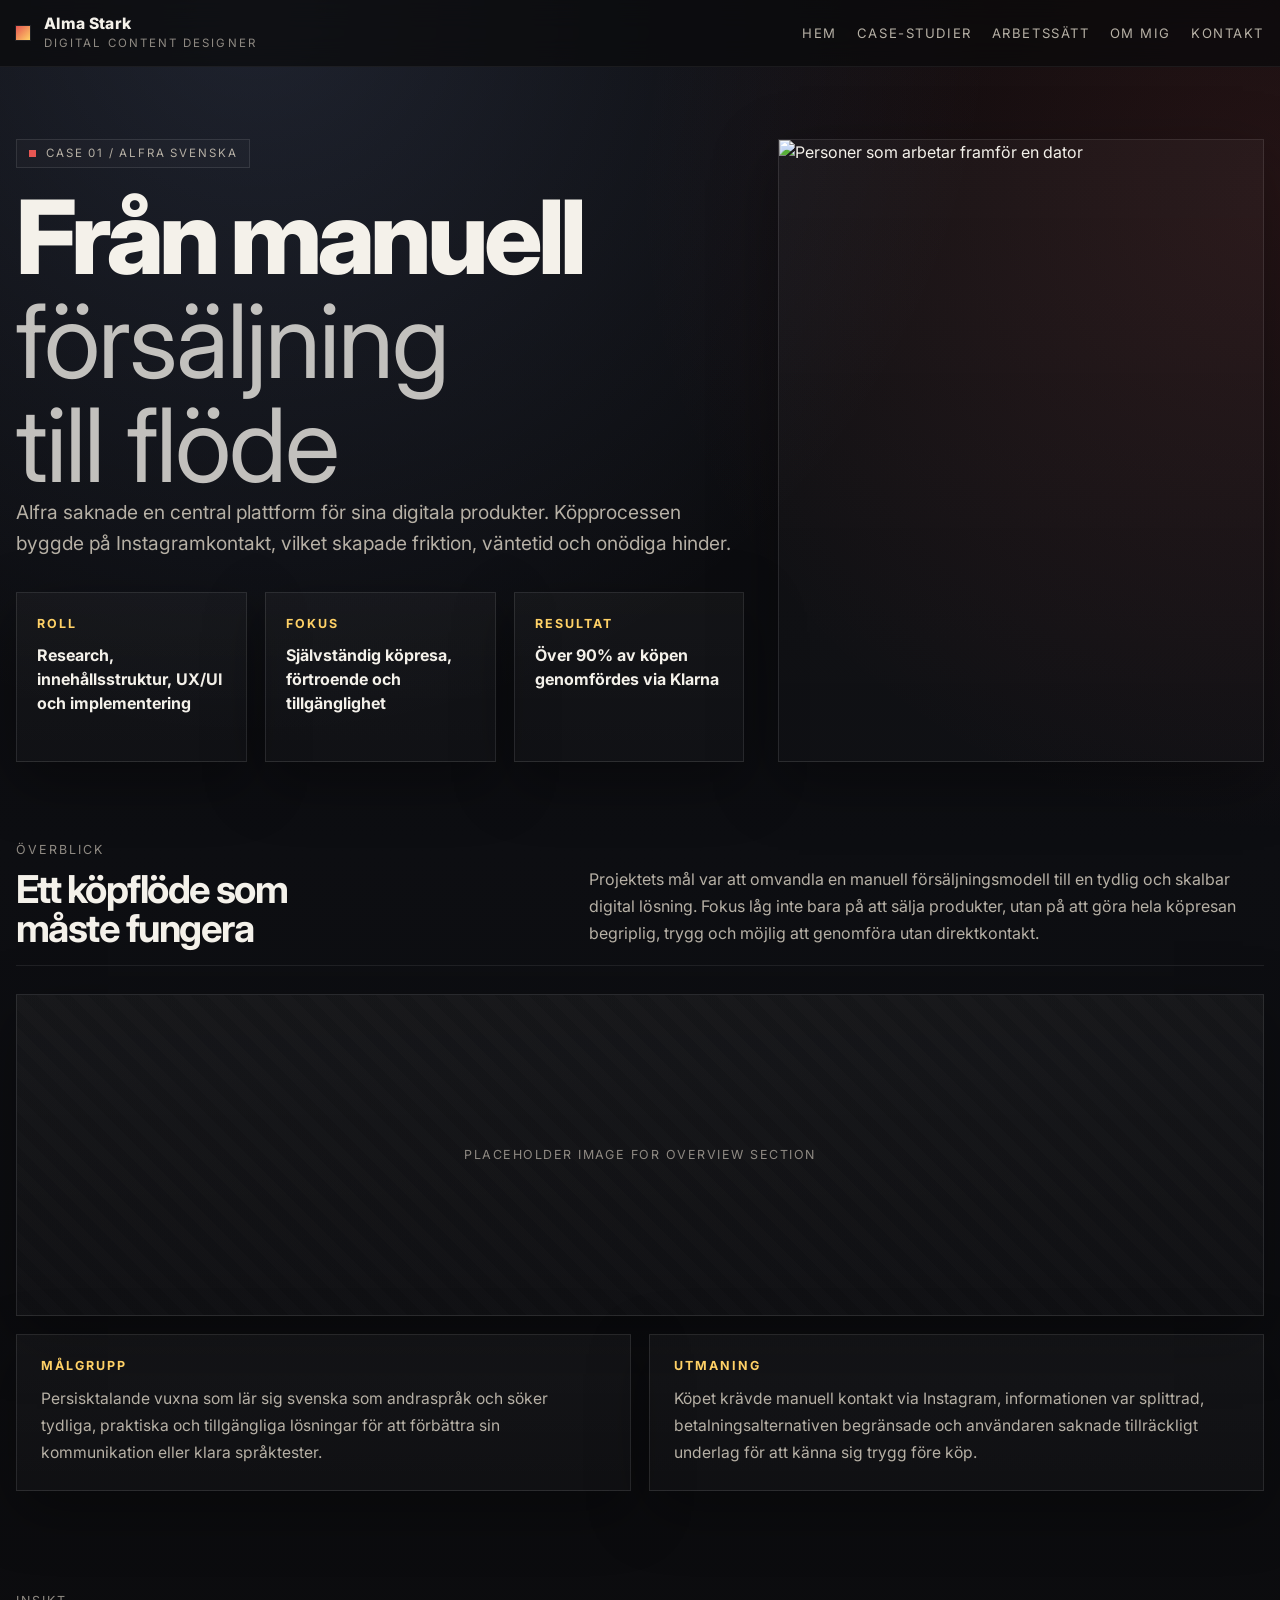
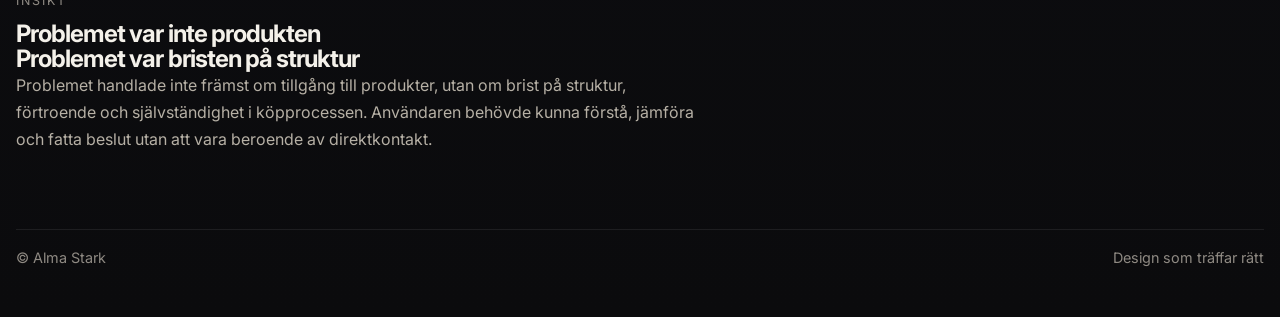
==== case-alfra.html @ 9c437d76 "Update case-alfra.html" ====
<!DOCTYPE html>
<html lang="sv">
<head>
  <meta charset="UTF-8">
  <meta name="viewport" content="width=device-width, initial-scale=1.0">

  <title>Case Alfra | Alma Stark</title>
  <meta name="description" content="Case study for Alfra Svenska – från manuell försäljning till ett fungerande digitalt flöde.">

  <!-- Fonts -->
  <link rel="preconnect" href="https://fonts.googleapis.com">
  <link rel="preconnect" href="https://fonts.gstatic.com" crossorigin>
  <link href="https://fonts.googleapis.com/css2?family=Inter:wght@300;400;500;600;700;800;900&display=swap" rel="stylesheet">

  <!-- CSS -->
  <link rel="stylesheet" href="assets/css/global.css">
  <link rel="stylesheet" href="assets/css/components.css">
  <link rel="stylesheet" href="assets/css/pages/case-study.css">
</head>

<body>

  <!-- NAV -->
  <header class="site-header">
  <nav class="site-nav">
  <a href="index.html" class="site-brand">
    <span class="site-brand__mark" aria-hidden="true"></span>
    <span class="site-brand__text">
      <span class="site-brand__name">Alma Stark</span>
      <span class="site-brand__role">Digital Content Designer</span>
    </span>
  </a>

  <button class="site-nav__toggle" type="button" aria-label="Öppna meny" aria-expanded="false">
  <span class="site-nav__toggle-line"></span>
</button>

  <ul class="site-nav__links">
    <li><a href="index.html">Hem</a></li>
    <li><a href="index.html#case-studier">Case-studier</a></li>
    <li><a href="method.html">Arbetssätt</a></li>
    <li><a href="about.html">Om mig</a></li>
    <li><a href="contact.html">Kontakt</a></li>
  </ul>
</nav>
</header>

  <!-- MAIN -->
  <main>

    <!-- CASE HERO -->
    <section class="case-hero">

      <div class="case-hero__content">

        <!-- LEFT -->
        <div class="case-hero__left">

  <p class="eyebrow case-hero__eyebrow">Case 01 / Alfra Svenska</p>

  <h1 class="hero-title case-hero__title">
  <span class="hero-title__line hero-title__line--main">Från manuell</span>
  <span class="hero-title__line hero-title__line--sub">försäljning</span>
  <span class="hero-title__line hero-title__line--sub">till flöde</span>
</h1>

  <p class="case-hero__intro">
            Alfra saknade en central plattform för sina digitala produkter. Köpprocessen byggde på Instagramkontakt, vilket skapade friktion, väntetid och onödiga hinder.
          </p>

          <div class="case-hero__facts">

            <article class="fact-card">
              <h2 class="fact-card__label">Roll</h2>
              <p class="fact-card__text">
                Research, innehållsstruktur, UX/UI och implementering
              </p>
            </article>

            <article class="fact-card">
              <h2 class="fact-card__label">Fokus</h2>
              <p class="fact-card__text">
                Självständig köpresa, förtroende och tillgänglighet
              </p>
            </article>

            <article class="fact-card">
              <h2 class="fact-card__label">Resultat</h2>
              <p class="fact-card__text">
                Över 90% av köpen genomfördes via Klarna
              </p>
            </article>

          </div>

        </div>

        <!-- RIGHT -->
        <div class="case-hero__right">
          <img src="assets/images/cases/alfra-hero.jpg" alt="Personer som arbetar framför en dator">
        </div>

      </div>

    </section>

    <section class="case-overview">
  <div class="case-overview__inner">

    <div class="case-overview__head">
      <div class="case-overview__head-left">
        <p class="section-top">Överblick</p>
        <h2 class="case-overview__title">Ett köpflöde som måste fungera</h2>
      </div>

      <div class="case-overview__head-right">
        <p class="case-overview__lead">
          Projektets mål var att omvandla en manuell försäljningsmodell till en tydlig och skalbar digital lösning.
          Fokus låg inte bara på att sälja produkter, utan på att göra hela köpresan begriplig, trygg och möjlig att
          genomföra utan direktkontakt.
        </p>
      </div>
    </div>

    <div class="case-overview__grid">

      <div class="overview-visual">
        <div class="overview-visual__placeholder">
          Placeholder image for overview section
        </div>
      </div>

      <article class="overview-card">
        <h3 class="overview-card__label">Målgrupp</h3>
        <p class="overview-card__text">
          Persisktalande vuxna som lär sig svenska som andraspråk och söker tydliga, praktiska och tillgängliga
          lösningar för att förbättra sin kommunikation eller klara språktester.
        </p>
      </article>

      <article class="overview-card">
        <h3 class="overview-card__label">Utmaning</h3>
        <p class="overview-card__text">
          Köpet krävde manuell kontakt via Instagram, informationen var splittrad, betalningsalternativen begränsade
          och användaren saknade tillräckligt underlag för att känna sig trygg före köp.
        </p>
      </article>

    </div>

  </div>
</section>
<section class="case-insight-split">
  <div class="case-insight-split__inner">

    <p class="section-top">Insikt</p>

    <h2 class="case-insight-split__title">
      Problemet var inte produkten<br>
      Problemet var bristen på struktur
    </h2>

    <p class="case-insight-split__text">
      Problemet handlade inte främst om tillgång till produkter, utan om brist på struktur,
      förtroende och självständighet i köpprocessen. Användaren behövde kunna förstå,
      jämföra och fatta beslut utan att vara beroende av direktkontakt.
    </p>

  </div>
</section>
    
  </main>

<footer class="site-footer">
  <div class="site-footer__inner">
    <p>© Alma Stark</p>
    <p>Design som träffar rätt</p>
  </div>
</footer>

  <!-- JS -->
  <script src="assets/js/main.js"></script>

</body>
</html>
---- assets/css/global.css ----
:root{
  --bg:#0b0b0d;
  --bg-2:#121216;
  --panel:#16171d;
  --panel-2:#1b1c23;
  --line:rgba(255,255,255,.10);
  --line-strong:rgba(255,255,255,.20);
  --text:#f4f1ea;
  --muted:#b6b0a5;
  --soft:#8f8a83;
  --accent:#e65652;
  --accent-2:#ffd166;
  --accent-3:#9bb8ff;
  --max:1280px;
  --space:clamp(18px,2vw,28px);
  --space-xl:clamp(32px,5vw,84px);
  --title:clamp(3rem,8vw,8rem);
  --display:clamp(2.2rem,5vw,4.75rem);
  --h2:clamp(1.7rem,3vw,2.8rem);
  --h3:clamp(1.1rem,2vw,1.35rem);
  --body:clamp(1rem,1.2vw,1.08rem);
  --shadow:0 20px 60px rgba(0,0,0,.35);
}


html{scroll-behavior:smooth}

body{
  margin:0;
  font-family:'Inter',system-ui,sans-serif;
  background:
    radial-gradient(circle at 20% 0%, rgba(155,184,255,.14), transparent 34%),
    radial-gradient(circle at 100% 10%, rgba(230,86,82,.12), transparent 30%),
    linear-gradient(180deg, #0a0a0c 0%, #0d0e12 44%, #0b0b0d 100%);
  color:var(--text);
  line-height:1.6;
  overflow-x:hidden;
}

body::before{
  content:"";
  position:fixed;
  inset:0;
  pointer-events:none;
  opacity:.14;
  background-image:
    linear-gradient(rgba(255,255,255,.04) 1px, transparent 1px),
    linear-gradient(90deg, rgba(255,255,255,.04) 1px, transparent 1px);
  background-size:48px 48px;
  mask-image:linear-gradient(to bottom, rgba(0,0,0,.9), rgba(0,0,0,.35));
}

a{color:inherit;text-decoration:none}

img{max-width:100%;display:block}

.wrap{
  width:min(calc(100% - 32px), var(--max));
  margin:0 auto;
}

*,
*::before,
*::after{
  box-sizing:border-box;
}

button,
input,
textarea,
select{
  font:inherit;
}

main{
  width:100%;
}

.site-header,
.site-footer{
  width:100%;
}

p{
  margin:0;
}

h1,h2,h3,h4,h5,h6{
  margin:0;
  line-height:1.05;
  letter-spacing:-0.04em;
}

ul,ol{
  margin:0;
  padding:0;
  list-style:none;
}

/* ===== Scroll Reveal ===== */

.reveal{
  opacity:0;
  transform:translateY(24px);
  transition:opacity .6s ease, transform .6s ease;
}

.reveal.is-visible{
  opacity:1;
  transform:translateY(0);
}
---- assets/css/components.css ----
.topbar{
  position:sticky;
  top:0;
  z-index:50;
  backdrop-filter:blur(14px);
  background:rgba(10,10,12,.72);
  border-bottom:1px solid rgba(255,255,255,.06);
}

.topbar-inner{
  display:flex;
  align-items:center;
  justify-content:space-between;
  gap:20px;
  padding:16px 0;
}

.brand{
  display:flex;
  align-items:center;
  gap:14px;
  min-width:0;
}

.brand-mark{
  width:14px;
  height:14px;
  background:linear-gradient(135deg,var(--accent),var(--accent-2));
  box-shadow:0 0 0 1px rgba(255,255,255,.08);
  flex:0 0 auto;
}

.brand-text{
  display:flex;
  flex-direction:column;
  line-height:1.05;
}

.brand-text strong{
  font-weight:800;
  letter-spacing:.02em;
  font-size:.98rem;
}

.brand-text span{
  font-size:.72rem;
  color:var(--soft);
  text-transform:uppercase;
  letter-spacing:.18em;
  margin-top:5px;
}

.nav{
  display:flex;
  gap:20px;
  align-items:center;
  flex-wrap:wrap;
  justify-content:flex-end;
}

.nav a{
  font-size:.82rem;
  color:var(--muted);
  text-transform:uppercase;
  letter-spacing:.12em;
  position:relative;
  transition:color .2s ease;
}

.nav a::after{
  content:"";
  position:absolute;
  left:0;
  bottom:-6px;
  width:0;
  height:2px;
  background:linear-gradient(90deg,var(--accent),var(--accent-2));
  transition:width .25s ease;
}

.nav a:hover{
  color:var(--text);
}

.nav a:hover::after{
  width:100%;
}

.hero{
  padding:72px 0 34px;
}

.eyebrow{
  display:inline-flex;
  align-items:center;
  gap:10px;
  padding:8px 12px;
  border:1px solid var(--line);
  background:rgba(255,255,255,.02);
  text-transform:uppercase;
  letter-spacing:.16em;
  font-size:.72rem;
  color:var(--muted);
  line-height:1;
  font-weight:400;
}

.eyebrow::before{
  content:"";
  width:7px;
  height:7px;
  background:var(--accent);
  flex:0 0 7px;
}

.hero-grid{
  display:grid;
  grid-template-columns:1.2fr .8fr;
  gap:34px;
  align-items:end;
  margin-top:22px;
}

.hero-copy p{
  max-width:760px;
  margin:0;
  font-size:clamp(1.05rem,1.5vw,1.22rem);
  color:var(--muted);
}

.hero-actions{
  display:flex;
  gap:14px;
  flex-wrap:wrap;
  margin-top:30px;
}

.btn{
  display:inline-flex;
  align-items:center;
  justify-content:center;
  gap:10px;
  padding:14px 18px;
  border:1px solid var(--line-strong);
  background:transparent;
  color:var(--text);
  font-weight:600;
  transition:transform .2s ease, background .2s ease, border-color .2s ease;
}

.btn:hover{
  transform:translateY(-2px);
  border-color:rgba(255,255,255,.38);
}

.btn--primary{
  background:var(--text);
  color:#0a0a0c;
  border-color:var(--text);
}

.hero-panel{
  border:1px solid var(--line);
  background:linear-gradient(180deg, rgba(255,255,255,.03), rgba(255,255,255,.015));
  min-height:520px;
  position:relative;
  overflow:hidden;
  box-shadow:var(--shadow);
}

.portrait-slot{
  position:absolute;
  inset:0;
  background:
    linear-gradient(180deg, rgba(11,11,13,.08), rgba(11,11,13,.52)),
    url('https://images.unsplash.com/photo-1494790108377-be9c29b29330?auto=format&fit=crop&w=1200&q=80') center/cover no-repeat;
  filter:grayscale(100%);
  transform:scale(1.03);
}

.hero-panel::before{
  content:"Replace with your own portrait or editorial image";
  position:absolute;
  right:16px;
  bottom:14px;
  font-size:.72rem;
  letter-spacing:.12em;
  text-transform:uppercase;
  color:rgba(244,241,234,.72);
  padding:8px 10px;
  border:1px solid rgba(255,255,255,.12);
  background:rgba(0,0,0,.24);
}

section{
  padding:40px 0;
}

.section-head{
  display:grid;
  grid-template-columns:.9fr 1.1fr;
  gap:20px;
  align-items:end;
  margin-bottom:28px;
  padding-bottom:18px;
  border-bottom:1px solid rgba(255,255,255,.08);
}

.section-top{
  font-size:.78rem;
  letter-spacing:.16em;
  text-transform:uppercase;
  color:var(--soft);
  margin-bottom:10px;
}

.section-head h2{
  margin:0;
  font-size:var(--h2);
  line-height:1;
  letter-spacing:-.04em;
  text-wrap:balance;
}

.section-head p{
  margin:0;
  color:var(--muted);
  max-width:720px;
  font-size:1rem;
}

.value-card,
.chart-card{
  border:1px solid var(--line);
  background:linear-gradient(180deg, rgba(255,255,255,.03), rgba(255,255,255,.015));
  overflow:hidden;
  box-shadow:var(--shadow);
}

.value-card{
  padding:24px;
}

.value-list{
  display:grid;
  gap:14px;
  margin-top:12px;
}

.value-item{
  display:grid;
  grid-template-columns:34px 1fr;
  gap:14px;
  padding:14px 0;
  border-top:1px solid rgba(255,255,255,.08);
}

.value-item:first-child{
  border-top:none;
  padding-top:0;
}

.value-item .num{
  font-size:1rem;
  color:var(--soft);
  font-weight:700;
  letter-spacing:.06em;
}

.value-item h3{
  margin:0 0 6px;
  font-size:1.1rem;
  line-height:1.15;
}

.value-item p{
  margin:0;
  color:var(--muted);
  font-size:.96rem;
}

.chart-card{
  padding:24px;
}

.chart-title{
  display:grid;
  gap:10px;
  margin-bottom:20px;
}

.chart-title h3{
  margin:0;
  font-size:1.22rem;
}

.chart-title p{
  margin:0;
  color:var(--muted);
  font-size:.98rem;
  max-width:none;
  width:100%;
  line-height:1.7;
}

.bars{
  display:grid;
  gap:18px;
  margin-top:18px;
}

.bar-row{
  display:grid;
  grid-template-columns:140px 1fr;
  gap:16px;
  align-items:center;
}

.bar-row span{
  font-size:.93rem;
  color:var(--muted);
}

.bar-track{
  height:18px;
  border:1px solid var(--line);
  background:rgba(255,255,255,.03);
  position:relative;
}

.bar-fill{
  height:100%;
  background:linear-gradient(90deg,var(--accent),var(--accent-2));
}

.bar-fill.secondary{
  background:linear-gradient(90deg,var(--accent-3),#d8e2ff);
}

.bar-fill.tertiary{
  background:linear-gradient(90deg,#84fab0,#8fd3f4);
}

/* ===== Footer ===== */

.footer{
  padding:26px 0 48px;
  color:var(--soft);
  font-size:.9rem;
}

.footer-inner{
  display:flex;
  justify-content:space-between;
  gap:16px;
  flex-wrap:wrap;
  border-top:1px solid rgba(255,255,255,.08);
  padding-top:16px;
}

.cases{
  display:grid;
  grid-template-columns:repeat(3,1fr);
  gap:18px;
}

.case-card{
  display:flex;
  flex-direction:column;
  min-height:auto;
  transition:transform .25s ease, border-color .25s ease;
  border:1px solid var(--line);
  background:linear-gradient(180deg, rgba(255,255,255,.03), rgba(255,255,255,.015));
  overflow:hidden;
  box-shadow:var(--shadow);
  text-decoration:none;
  color:inherit;
}

.case-card:hover{
  transform:translateY(-4px);
  border-color:rgba(255,255,255,.18);
}

.case-media{
  position:relative;
  height:260px;
  border-bottom:1px solid var(--line);
  overflow:hidden;
  background:#111218;
}

.case-media img{
  width:100%;
  height:100%;
  object-fit:cover;
  filter:grayscale(8%);
  transition:transform .6s ease;
}

.case-card:hover .case-media img{
  transform:scale(1.04);
}

.case-media .tag{
  position:absolute;
  left:16px;
  top:16px;
  padding:8px 10px;
  background:rgba(11,11,13,.68);
  border:1px solid rgba(255,255,255,.12);
  font-size:.72rem;
  text-transform:uppercase;
  letter-spacing:.13em;
  color:var(--muted);
}

.case-body{
  padding:18px 16px 20px;
  display:flex;
  flex-direction:column;
  gap:10px;
}

.case-body h3{
  margin:0;
  font-size:1.32rem;
  line-height:1.06;
  letter-spacing:-.03em;
}

.case-body p{
  margin:0;
  color:var(--muted);
}

.profile-card{
  padding:24px;
  border:1px solid var(--line);
  background:linear-gradient(180deg, rgba(255,255,255,.03), rgba(255,255,255,.015));
  overflow:hidden;
  box-shadow:var(--shadow);
}

.profile-card p{
  color:var(--muted);
  margin:0 0 16px;
}

.chips{
  display:flex;
  gap:10px;
  flex-wrap:wrap;
}

.chip{
  padding:10px 12px;
  border:1px solid rgba(255,255,255,.1);
  color:var(--muted);
  font-size:.82rem;
  text-transform:uppercase;
  letter-spacing:.12em;
  background:rgba(255,255,255,.02);
}

.timeline{
  display:grid;
  gap:14px;
}

.timeline-item{
  padding:14px 0;
  border-top:1px solid rgba(255,255,255,.08);
}

.timeline-item:first-child{
  border-top:none;
  padding-top:0;
}

.timeline-item strong{
  display:block;
  font-size:1rem;
  margin-bottom:4px;
}

.timeline-item span{
  display:block;
  color:var(--soft);
  font-size:.82rem;
  text-transform:uppercase;
  letter-spacing:.12em;
  margin-bottom:7px;
}

.timeline-item p{
  margin:0;
  color:var(--muted);
}

.contact-card{
  border:1px solid var(--line);
  padding:24px;
  background:
    linear-gradient(135deg, rgba(230,86,82,.12), rgba(155,184,255,.08)),
    linear-gradient(180deg, rgba(255,255,255,.03), rgba(255,255,255,.015));
  overflow:hidden;
  box-shadow:var(--shadow);
}

.contact-card h2{
  margin:0 0 10px;
  font-size:clamp(2rem,4vw,3.2rem);
  line-height:.96;
  letter-spacing:-.05em;
}

.contact-card p{
  margin:0;
  color:var(--muted);
}

.contact-list{
  display:grid;
  gap:12px;
  align-content:start;
}

.contact-list a,
.contact-list div{
  border-top:1px solid rgba(255,255,255,.10);
  padding-top:12px;
  font-size:1rem;
  color:var(--text);
}

/* ===== Shared site shell ===== */

.site-header{
  position: sticky;
  top: 0;
  z-index: 1000;
  backdrop-filter: blur(14px);
  background: rgba(10,10,12,.72);
  border-bottom: 1px solid rgba(255,255,255,.06);
}

.site-nav{
  width: min(calc(100% - 32px), var(--max));
  margin: 0 auto;
  display: flex;
  align-items: center;
  justify-content: space-between;
  gap: 20px;
  padding: 16px 0;
}

.site-brand{
  display: flex;
  align-items: center;
  gap: 14px;
  min-width: 0;
}

.site-brand__mark{
  width: 14px;
  height: 14px;
  background: linear-gradient(135deg,var(--accent),var(--accent-2));
  box-shadow: 0 0 0 1px rgba(255,255,255,.08);
  flex: 0 0 auto;
}

.site-brand__text{
  display: flex;
  flex-direction: column;
  line-height: 1.05;
}

.site-brand__name{
  font-weight: 800;
  letter-spacing: .02em;
  font-size: .98rem;
}

.site-brand__role{
  font-size: .72rem;
  color: var(--soft);
  text-transform: uppercase;
  letter-spacing: .18em;
  margin-top: 5px;
}

.site-nav__links{
  display: flex;
  gap: 20px;
  align-items: center;
  flex-wrap: wrap;
  justify-content: flex-end;
}

.site-nav__links a{
  font-size: .82rem;
  color: var(--muted);
  text-transform: uppercase;
  letter-spacing: .12em;
  position: relative;
  transition: color .2s ease;
}

.site-nav__links a::after{
  content:"";
  position:absolute;
  left:0;
  bottom:-6px;
  width:0;
  height:2px;
  background:linear-gradient(90deg,var(--accent),var(--accent-2));
  transition:width .25s ease;
}

.site-nav__links a:hover{
  color: var(--text);
}

.site-nav__links a:hover::after{
  width: 100%;
}

.site-footer{
  padding: 26px 0 48px;
  color: var(--soft);
  font-size: .9rem;
}

.site-footer__inner{
  width: min(calc(100% - 32px), var(--max));
  margin: 0 auto;
  display: flex;
  justify-content: space-between;
  gap: 16px;
  flex-wrap: wrap;
  border-top: 1px solid rgba(255,255,255,.08);
  padding-top: 16px;
}

.eyebrow-box{
  display:inline-flex;
  align-items:center;
  gap:10px;
  padding:8px 12px;
  border:1px solid var(--line);
  background:rgba(255,255,255,.02);
  text-transform:uppercase;
  letter-spacing:.16em;
  font-size:.72rem;
  color:var(--muted);
  line-height:1;
  font-weight:400;
}

.eyebrow-box::before{
  content:"";
  width:7px;
  height:7px;
  background:var(--accent);
  flex:0 0 7px;
}

@media (max-width: 760px){

  .site-nav{
    display:grid;
    grid-template-columns:1fr auto;
    align-items:center;
    gap:16px;
    padding:14px 0;
  }

  .site-nav__toggle{
    display:inline-flex;
    justify-self:end;
  }

  .site-nav__links{
    display:none;
    grid-column:1 / -1;
    width:100%;
    margin-top:8px;
    padding:16px 0 4px;
    flex-direction:column;
    align-items:flex-start;
    gap:14px;
    border-top:1px solid rgba(255,255,255,.08);
  }

  .site-nav.is-open .site-nav__links{
    display:flex;
  }

  .site-nav__links li{
    width:100%;
  }

  .site-nav__links a{
    display:block;
    width:100%;
    padding:6px 0;
  }
}
/* ===== Shared Hero Text System ===== */
.hero-stack{
  display:flex;
  flex-direction:column;
  align-items:flex-start;
  gap:22px;
}

.hero-stack__eyebrow{
  margin:0;
}

.hero-title{
  margin:0;
  display:flex;
  flex-direction:column;
  gap:10px;
}

.hero-title__line{
  display:block;
}

.hero-title__line--main{
  font-size:var(--title);
  line-height:.92;
  letter-spacing:-.05em;
  font-weight:800;
  color:var(--text);
}

.hero-title__line--sub{
  font-size:var(--title);
  line-height:.92;
  letter-spacing:-.02em;
  font-weight:400;
  color:rgba(244,241,234,.78);
}

.hero-lead{
  margin:0;
  max-width:760px;
  font-size:clamp(1.05rem,1.5vw,1.22rem);
  line-height:1.6;
  color:var(--muted);
}

/* ===== Mobile nav toggle ===== */

.nav-toggle,
.site-nav__toggle{
  display:none;
  align-items:center;
  justify-content:center;
  width:46px;
  height:46px;
  padding:0;
  border:1px solid var(--line);
  background:rgba(255,255,255,.02);
  color:var(--text);
  cursor:pointer;
}

.nav-toggle__line,
.site-nav__toggle-line{
  display:block;
  width:20px;
  height:2px;
  background:currentColor;
  position:relative;
  transition:transform .22s ease, opacity .22s ease;
}

.nav-toggle__line::before,
.nav-toggle__line::after,
.site-nav__toggle-line::before,
.site-nav__toggle-line::after{
  content:"";
  position:absolute;
  left:0;
  width:20px;
  height:2px;
  background:currentColor;
  transition:transform .22s ease, top .22s ease, bottom .22s ease;
}

.nav-toggle__line::before,
.site-nav__toggle-line::before{
  top:-6px;
}

.nav-toggle__line::after,
.site-nav__toggle-line::after{
  bottom:-6px;
}

.nav-toggle[aria-expanded="true"] .nav-toggle__line,
.site-nav__toggle[aria-expanded="true"] .site-nav__toggle-line{
  background:transparent;
}

.nav-toggle[aria-expanded="true"] .nav-toggle__line::before,
.site-nav__toggle[aria-expanded="true"] .site-nav__toggle-line::before{
  top:0;
  transform:rotate(45deg);
}

.nav-toggle[aria-expanded="true"] .nav-toggle__line::after,
.site-nav__toggle[aria-expanded="true"] .site-nav__toggle-line::after{
  bottom:0;
  transform:rotate(-45deg);
}

@media (max-width: 760px){

  /* HOME HEADER */
  .topbar-inner{
  display:grid;
  grid-template-columns:1fr auto;
  align-items:center;
  gap:16px;
  padding:14px 0;
}

.nav-toggle{
  display:inline-flex;
  justify-self:end;
}

.nav{
  display:none;
  grid-column:1 / -1;
  width:100%;
  margin-top:8px;
  padding:16px 0 4px;
  flex-direction:column;
  align-items:flex-start;
  gap:14px;
  border-top:1px solid rgba(255,255,255,.08);
}

.topbar-inner.is-open .nav{
  display:flex;
}

.nav a{
  width:100%;
  display:block;
  padding:6px 0;
}
  
  /* INNER PAGES HEADER */
  
  .site-nav{
    position:relative;
    align-items:center;
  }

  .site-nav__toggle{
    display:inline-flex;
    margin-left:auto;
  }

  .site-nav__links{
    display:none;
    width:100%;
    margin:14px 0 0;
    padding:14px 0 4px;
    flex-direction:column;
    align-items:flex-start;
    gap:14px;
    border-top:1px solid rgba(255,255,255,.08);
  }

  .site-nav.is-open .site-nav__links{
    display:flex;
  }

  .site-nav__links li{
    width:100%;
  }

  .site-nav__links a{
    width:100%;
    display:block;
    padding:4px 0;
  }
}

/* ===== Animated bars ===== */

.bar-fill{
  width:0 !important;
  transition:width .9s ease;
}

.chart-card.is-visible .bar-fill{
  width:var(--target-width) !important;
}

.chart-card.is-visible .bar-fill.delay-1{
  transition-delay:.08s;
}

.chart-card.is-visible .bar-fill.delay-2{
  transition-delay:.16s;
}

.chart-card.is-visible .bar-fill.delay-3{
  transition-delay:.24s;
}

.chart-card.is-visible .bar-fill.delay-4{
  transition-delay:.32s;
}

.chart-card.is-visible .bar-fill.delay-5{
  transition-delay:.40s;
}
---- assets/css/pages/case-study.css ----
.case-hero{
  padding: 72px 0 34px;
}

.case-hero__content{
  width: min(calc(100% - 32px), var(--max));
  margin: 0 auto;
  display: grid;
  grid-template-columns: 1.2fr .8fr;
  gap: 34px;
  align-items: stretch;
}

.case-hero__left{
  display: flex;
  flex-direction: column;
  align-items: flex-start;
  justify-content: flex-start;
}

.case-hero__eyebrow{
  margin: 0 0 22px;
  align-self: flex-start;
}

.case-hero__title{
  margin: 0;
}

.case-hero__left .hero-title{
  margin: 0 0 .18em;
}

.case-hero__intro{
  max-width: 760px;
  margin: 0;
  font-size: clamp(1.05rem, 1.5vw, 1.22rem);
  color: var(--muted);
  line-height: 1.6;
}

.case-hero__facts{
  display: grid;
  grid-template-columns: repeat(3, 1fr);
  gap: 18px;
  width: 100%;
  margin-top: 34px;
}

.fact-card{
  border: 1px solid var(--line);
  background: linear-gradient(180deg, rgba(255,255,255,.03), rgba(255,255,255,.015));
  overflow: hidden;
  box-shadow: var(--shadow);
  padding: 24px 20px 22px;
  min-height: 170px;
}

.fact-card__label{
  margin: 0 0 12px;
  font-size: .78rem;
  font-weight: 700;
  letter-spacing: .16em;
  text-transform: uppercase;
  color: var(--accent-2);
}

.fact-card__text{
  margin: 0;
  font-size: 1rem;
  line-height: 1.5;
  font-weight: 700;
  color: var(--text);
}

.case-hero__right{
  border: 1px solid var(--line);
  background: linear-gradient(180deg, rgba(255,255,255,.03), rgba(255,255,255,.015));
  position: relative;
  overflow: hidden;
  box-shadow: var(--shadow);
  height: 100%;
  min-height: 0;
}

.case-hero__right img{
  width: 100%;
  height: 100%;
  object-fit: cover;
  display: block;
}

/* ===== Overview ===== */

.case-overview{
  padding: 44px 0 40px;
}

.case-overview__inner{
  width: min(calc(100% - 32px), var(--max));
  margin: 0 auto;
}

.case-overview__head{
  display: grid;
  grid-template-columns: .9fr 1.1fr;
  gap: 20px;
  align-items: end;
  margin-bottom: 28px;
  padding-bottom: 18px;
  border-bottom: 1px solid rgba(255,255,255,.08);
}

.case-overview__title{
  font-size: var(--h2);
  line-height: 1;
  letter-spacing: -.04em;
  max-width: 12ch;
}

.case-overview__lead{
  margin: 0;
  color: var(--muted);
  max-width: 760px;
  font-size: 1rem;
  line-height: 1.7;
}

.case-overview__grid{
  display: grid;
  grid-template-columns: 1fr 1fr;
  gap: 18px;
  align-items: stretch;
}

.overview-visual{
  grid-column: 1 / -1;
  border: 1px solid var(--line);
  background: linear-gradient(180deg, rgba(255,255,255,.03), rgba(255,255,255,.015));
  overflow: hidden;
  box-shadow: var(--shadow);
}

.overview-visual__placeholder{
  min-height: 320px;
  display: flex;
  align-items: center;
  justify-content: center;
  padding: 24px;
  color: var(--soft);
  font-size: .78rem;
  letter-spacing: .12em;
  text-transform: uppercase;
  text-align: center;
  background:
    linear-gradient(180deg, rgba(11,11,13,.12), rgba(11,11,13,.35)),
    repeating-linear-gradient(
      45deg,
      rgba(255,255,255,.025),
      rgba(255,255,255,.025) 12px,
      rgba(255,255,255,.01) 12px,
      rgba(255,255,255,.01) 24px
    );
}

.overview-card{
  border: 1px solid var(--line);
  background: linear-gradient(180deg, rgba(255,255,255,.03), rgba(255,255,255,.015));
  overflow: hidden;
  box-shadow: var(--shadow);
  padding: 24px;
}

.overview-card__label{
  margin: 0 0 14px;
  font-size: .78rem;
  font-weight: 700;
  letter-spacing: .16em;
  text-transform: uppercase;
  color: var(--accent-2);
}

.overview-card__text{
  margin: 0;
  color: var(--muted);
  font-size: .98rem;
  line-height: 1.7;
}

/* ===== Responsive ===== */

@media (max-width: 1100px){
  .case-hero__content{
    grid-template-columns: 1fr;
    align-items: start;
  }

  .case-hero__right{
    min-height: 420px;
    height: auto;
  }

  .case-hero__title{
    max-width: 8ch;
  }

  .case-overview__head{
    grid-template-columns: 1fr;
    align-items: start;
  }

  .overview-visual__placeholder{
    min-height: 260px;
  }
}

@media (max-width: 760px){
  .case-hero{
    padding: 42px 0 24px;
  }

  .case-hero__content{
    gap: 24px;
  }

  .case-hero__facts{
    grid-template-columns: 1fr;
  }

  .fact-card{
    min-height: auto;
  }

  .case-hero__right{
    min-height: 320px;
    height: auto;
  }

  .case-overview{
    padding: 28px 0 24px;
  }

  .case-overview__head{
    gap: 14px;
    margin-bottom: 22px;
    padding-bottom: 14px;
  }

  .case-overview__title{
    max-width: 14ch;
  }

  .case-overview__grid{
    grid-template-columns: 1fr;
  }

  .overview-card{
    padding: 20px;
  }

  .overview-visual__placeholder{
    min-height: 220px;
  }
}

/* ===== Insight Split ===== */

.case-insight-split{
  padding: 60px 0 50px;
}

.case-insight-split__inner{
  width: min(calc(100% - 32px), var(--max));
  margin: 0 auto;
}

.case-insight-split__statement{
  display: flex;
  flex-direction: column;
  gap: 6px;
  margin: 10px 0 24px;
  font-size: clamp(2rem, 4vw, 3rem);
  font-weight: 700;
  line-height: 1.1;
  letter-spacing: -.03em;
}

.is-muted{
  color: var(--soft);
  opacity: .5;
}

.is-strong{
  background: linear-gradient(90deg, #e65652, #ffd166);
  -webkit-background-clip: text;
  -webkit-text-fill-color: transparent;
}

.case-insight-split__text{
  max-width: 680px;
  color: var(--muted);
  line-height: 1.7;
  font-size: 1rem;
}

/* ===== Responsive ===== */

@media (max-width: 760px){
  .case-insight-split{
    padding: 40px 0 30px;
  }

  .case-insight-split__statement{
    font-size: clamp(1.6rem, 6vw, 2.2rem);
  }
}
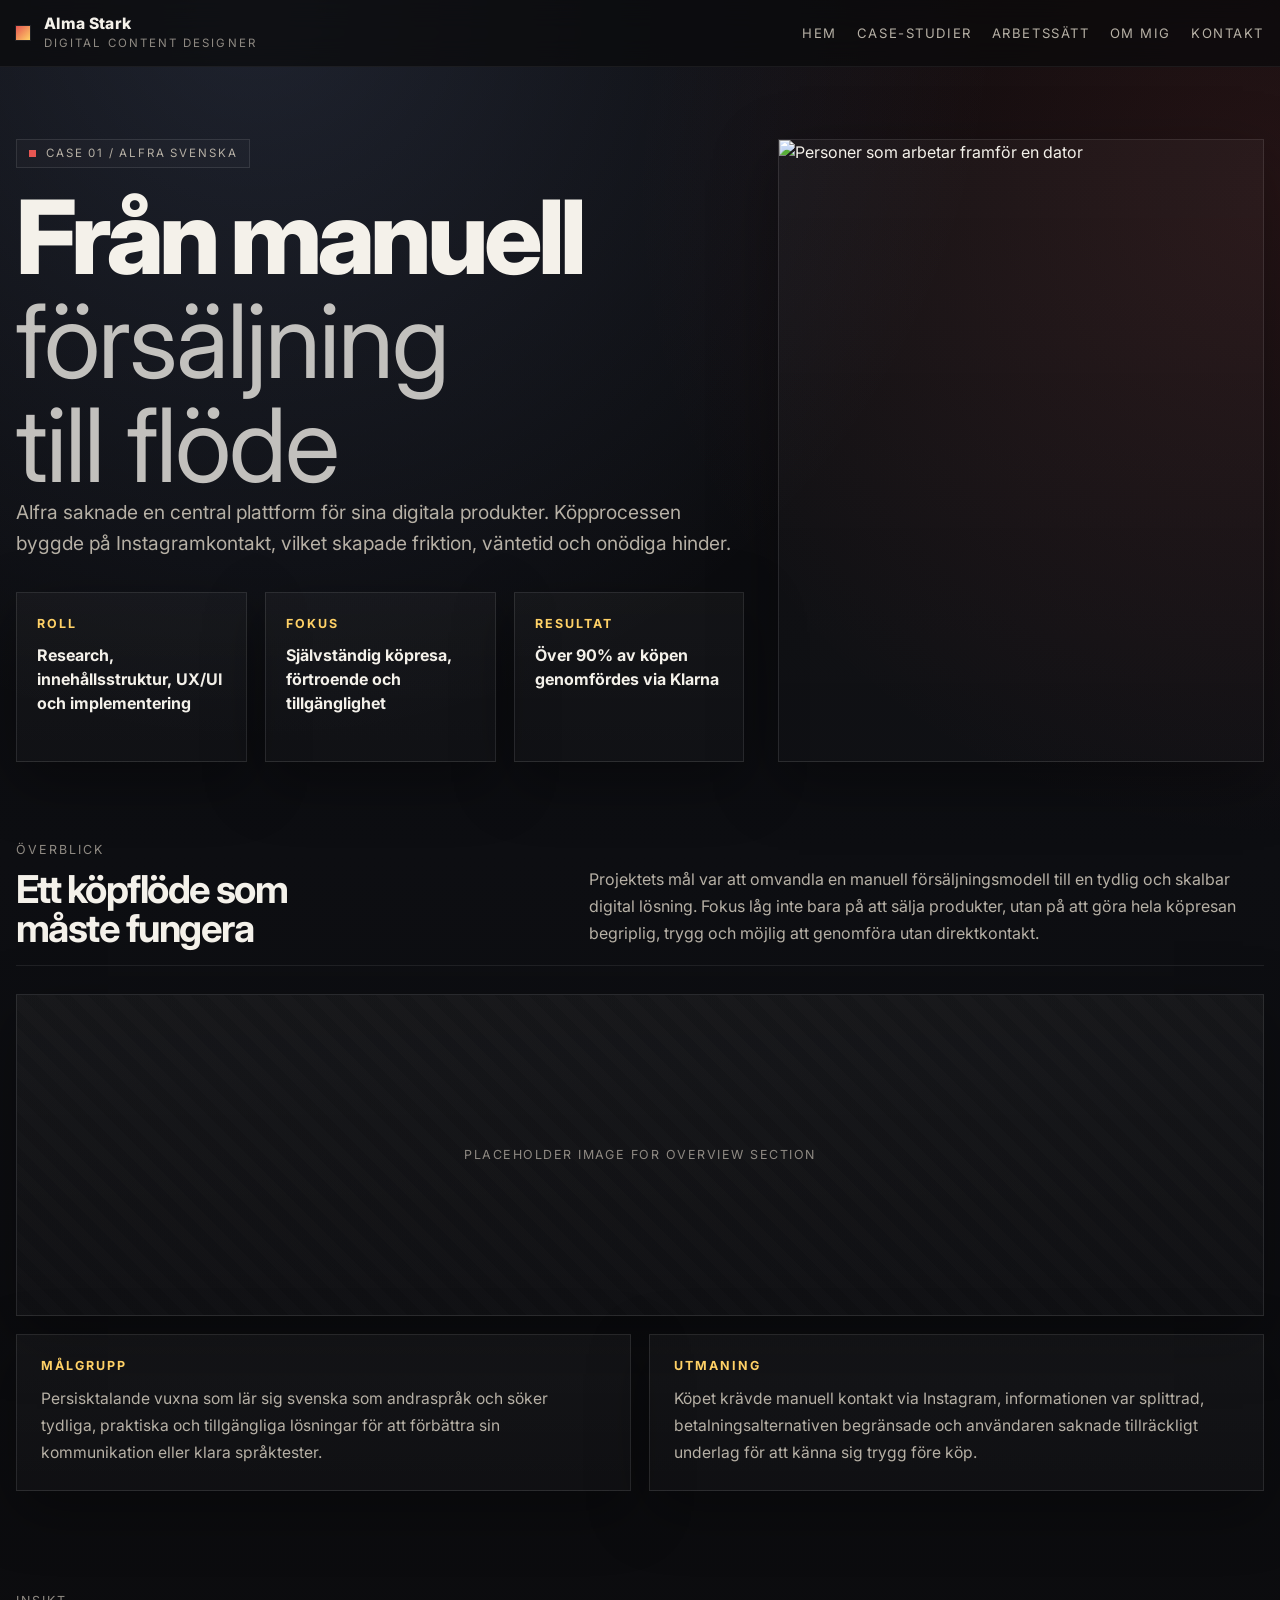
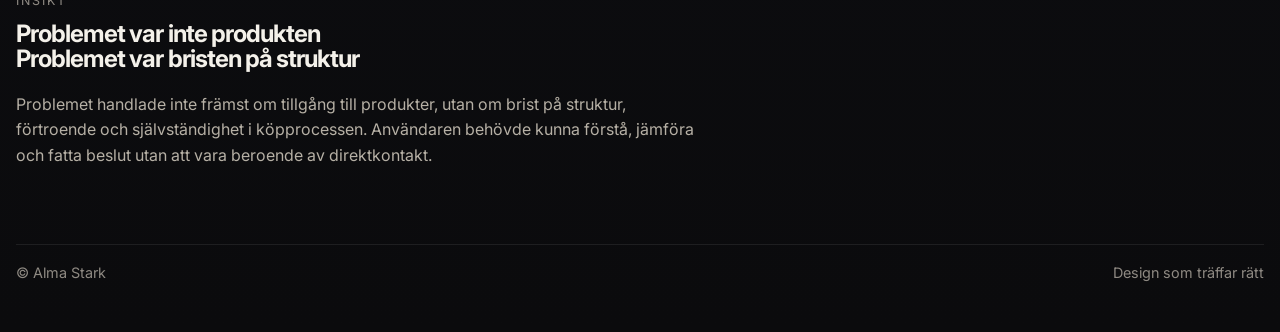
==== commit f290bac7: "Update case-alfra.html" ====
--- a/case-alfra.html
+++ b/case-alfra.html
@@ -156,9 +156,9 @@
     <p class="section-top">Insikt</p>
 
     <h2 class="case-insight-split__title">
-      Problemet var inte produkten<br>
-      Problemet var bristen på struktur
-    </h2>
+  Problemet var inte produkten<br>
+  Problemet var bristen på struktur
+</h2>
 
     <p class="case-insight-split__text">
       Problemet handlade inte främst om tillgång till produkter, utan om brist på struktur,
--- a/assets/css/pages/case-study.css
+++ b/assets/css/pages/case-study.css
@@ -274,33 +274,15 @@
   margin: 0 auto;
 }
 
-.case-insight-split__statement{
-  display: flex;
-  flex-direction: column;
-  gap: 6px;
-  margin: 10px 0 24px;
-  font-size: clamp(2rem, 4vw, 3rem);
-  font-weight: 700;
-  line-height: 1.1;
-  letter-spacing: -.03em;
-}
-
-.is-muted{
-  color: var(--soft);
-  opacity: .5;
-}
-
-.is-strong{
-  background: linear-gradient(90deg, #e65652, #ffd166);
-  -webkit-background-clip: text;
-  -webkit-text-fill-color: transparent;
+.case-insight-split__title{
+  margin: 10px 0 20px;
+  color: var(--text);
+  max-width: 900px;
 }
 
 .case-insight-split__text{
   max-width: 680px;
   color: var(--muted);
-  line-height: 1.7;
-  font-size: 1rem;
 }
 
 /* ===== Responsive ===== */
@@ -309,8 +291,4 @@
   .case-insight-split{
     padding: 40px 0 30px;
   }
-
-  .case-insight-split__statement{
-    font-size: clamp(1.6rem, 6vw, 2.2rem);
-  }
-}
+}
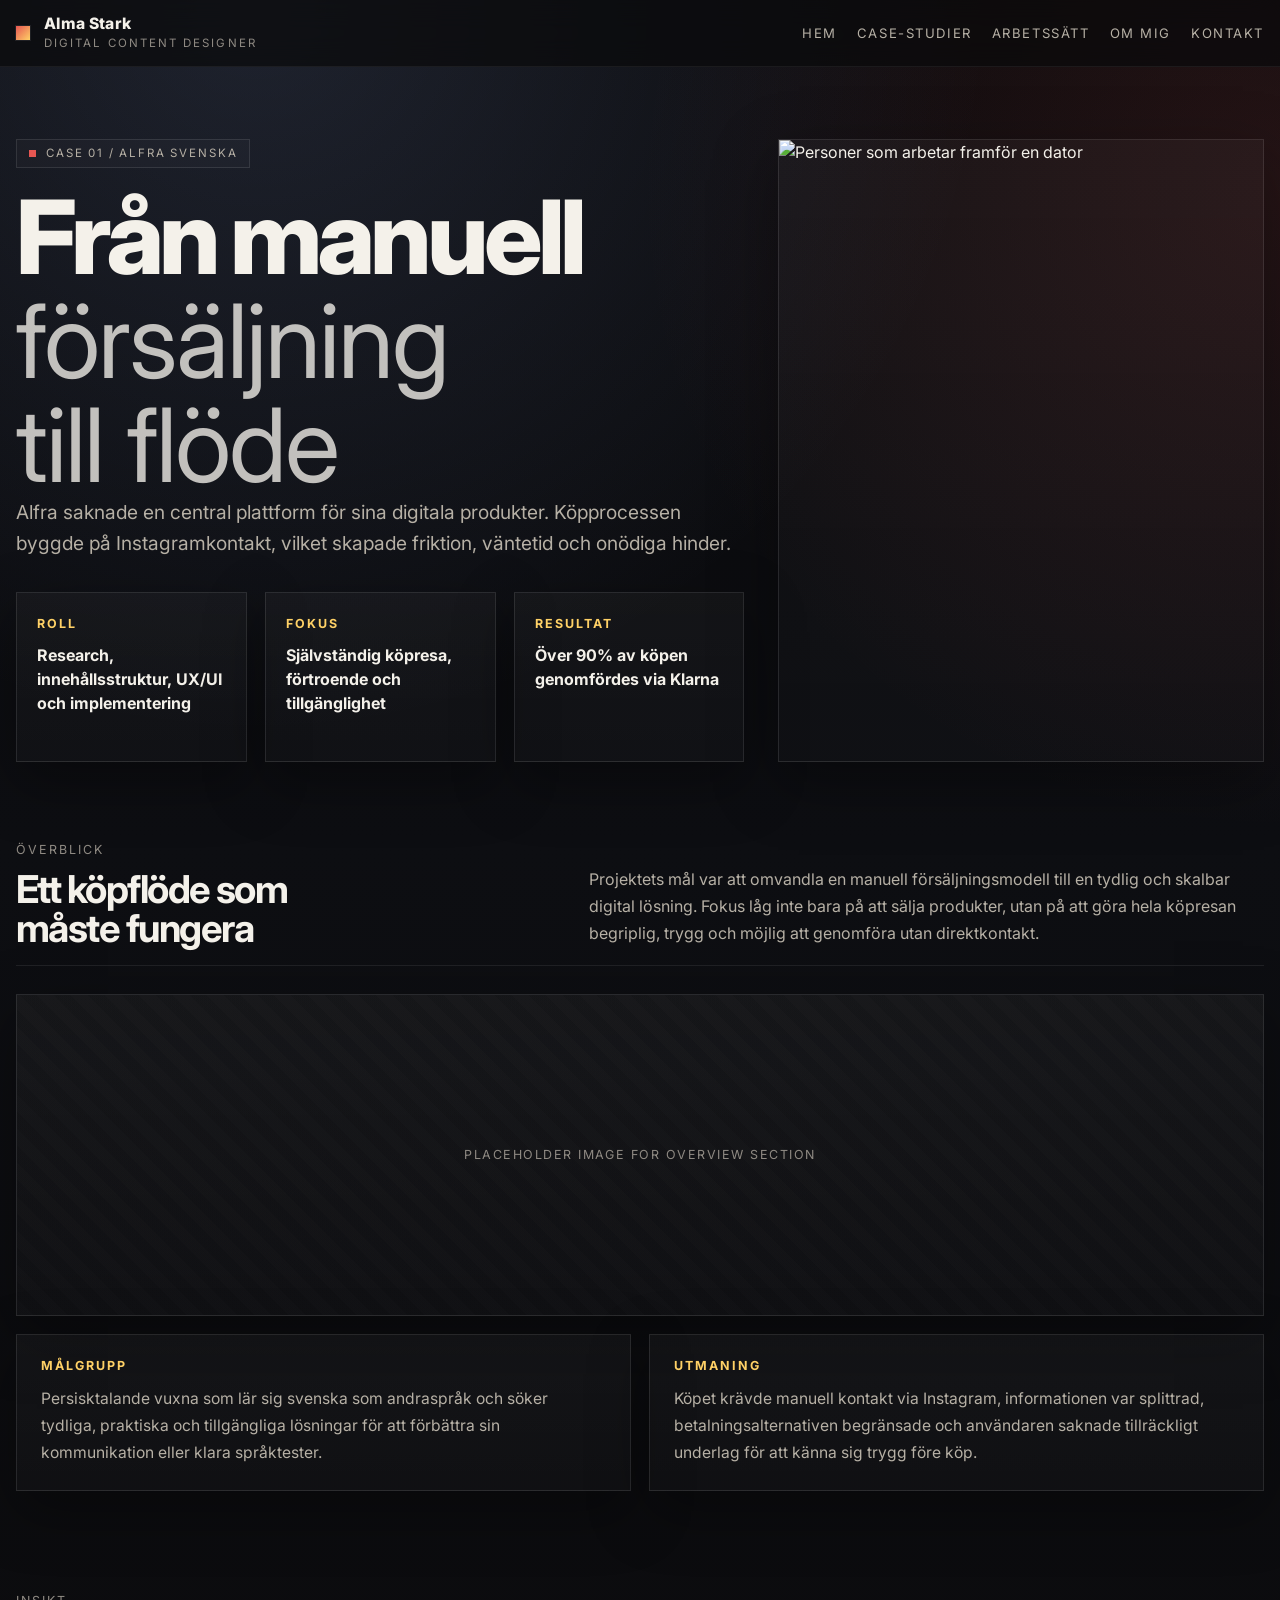
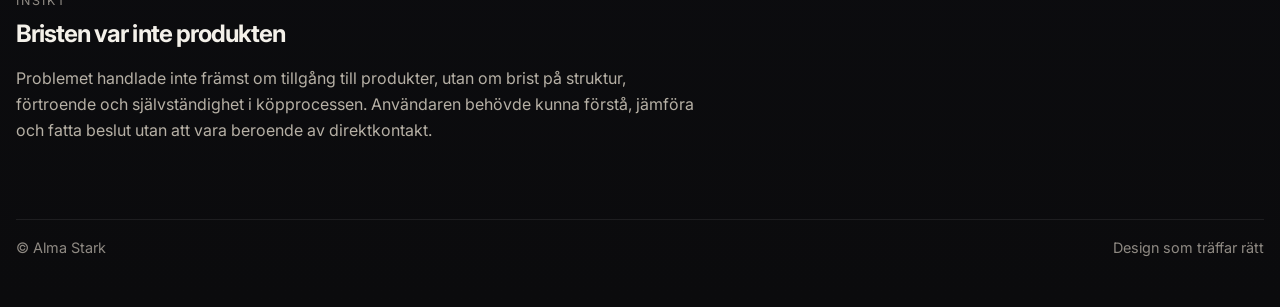
==== commit e25f35b8: "Update case-alfra.html" ====
--- a/case-alfra.html
+++ b/case-alfra.html
@@ -156,8 +156,7 @@
     <p class="section-top">Insikt</p>
 
     <h2 class="case-insight-split__title">
-  Problemet var inte produkten<br>
-  Problemet var bristen på struktur
+  Bristen var inte produkten
 </h2>
 
     <p class="case-insight-split__text">
--- a/assets/css/pages/case-study.css
+++ b/assets/css/pages/case-study.css
@@ -285,10 +285,16 @@
   color: var(--muted);
 }
 
-/* ===== Responsive ===== */
-
 @media (max-width: 760px){
   .case-insight-split{
     padding: 40px 0 30px;
   }
-}
+
+.case-insight-split__title{
+  font-size: 40.95px;
+  line-height: 40.95px;
+  font-weight: 700;
+  letter-spacing: -1.638px;
+  margin: 0;
+  max-width: 331px;
+}
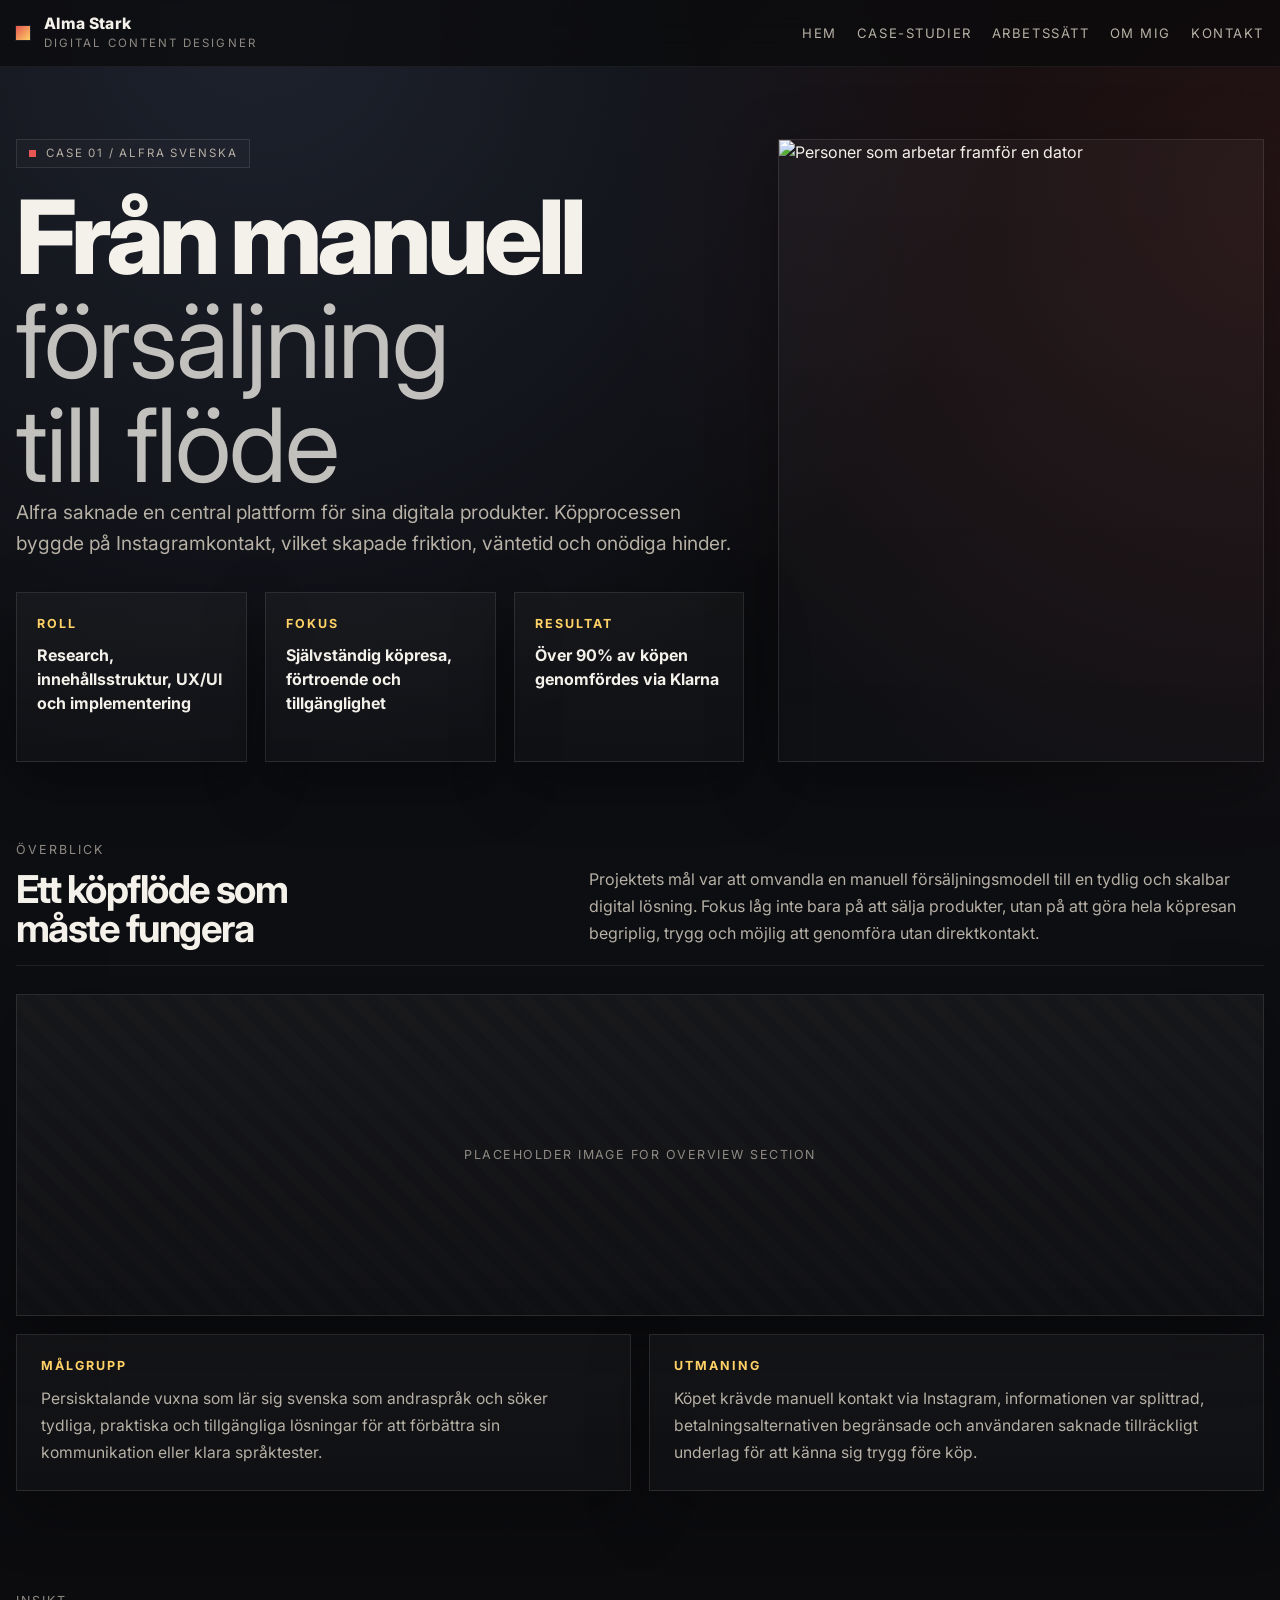
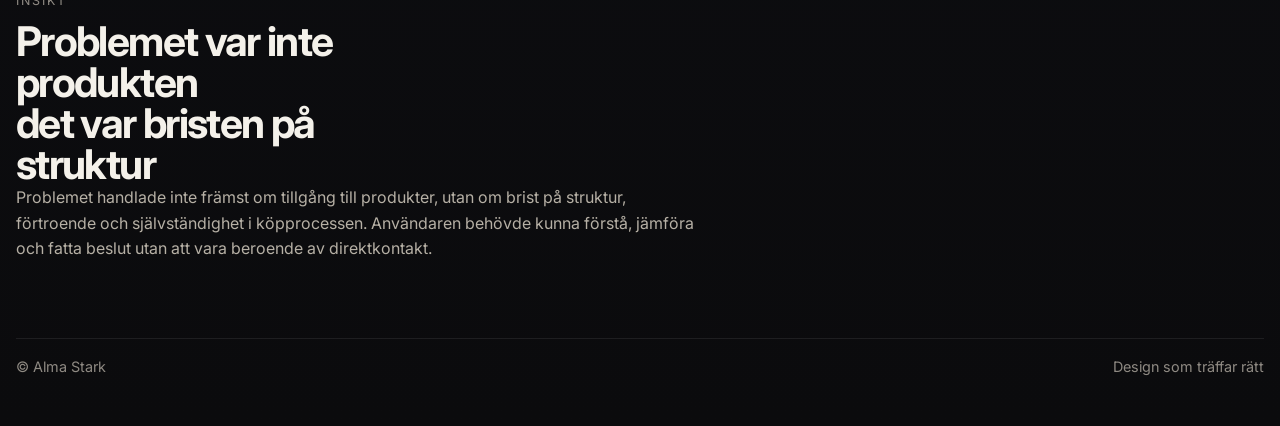
==== commit 34c5b6a4: "Update case-alfra.html" ====
--- a/case-alfra.html
+++ b/case-alfra.html
@@ -156,7 +156,8 @@
     <p class="section-top">Insikt</p>
 
     <h2 class="case-insight-split__title">
-  Bristen var inte produkten
+  Problemet var inte produkten<br>
+      det var bristen på struktur
 </h2>
 
     <p class="case-insight-split__text">
--- a/assets/css/pages/case-study.css
+++ b/assets/css/pages/case-study.css
@@ -275,9 +275,12 @@
 }
 
 .case-insight-split__title{
-  margin: 10px 0 20px;
-  color: var(--text);
-  max-width: 900px;
+  font-size: 40.95px;
+  line-height: 40.95px;
+  font-weight: 700;
+  letter-spacing: -1.638px;
+  margin: 0;
+  max-width: 331px;
 }
 
 .case-insight-split__text{
@@ -290,11 +293,3 @@
     padding: 40px 0 30px;
   }
 
-.case-insight-split__title{
-  font-size: 40.95px;
-  line-height: 40.95px;
-  font-weight: 700;
-  letter-spacing: -1.638px;
-  margin: 0;
-  max-width: 331px;
-}
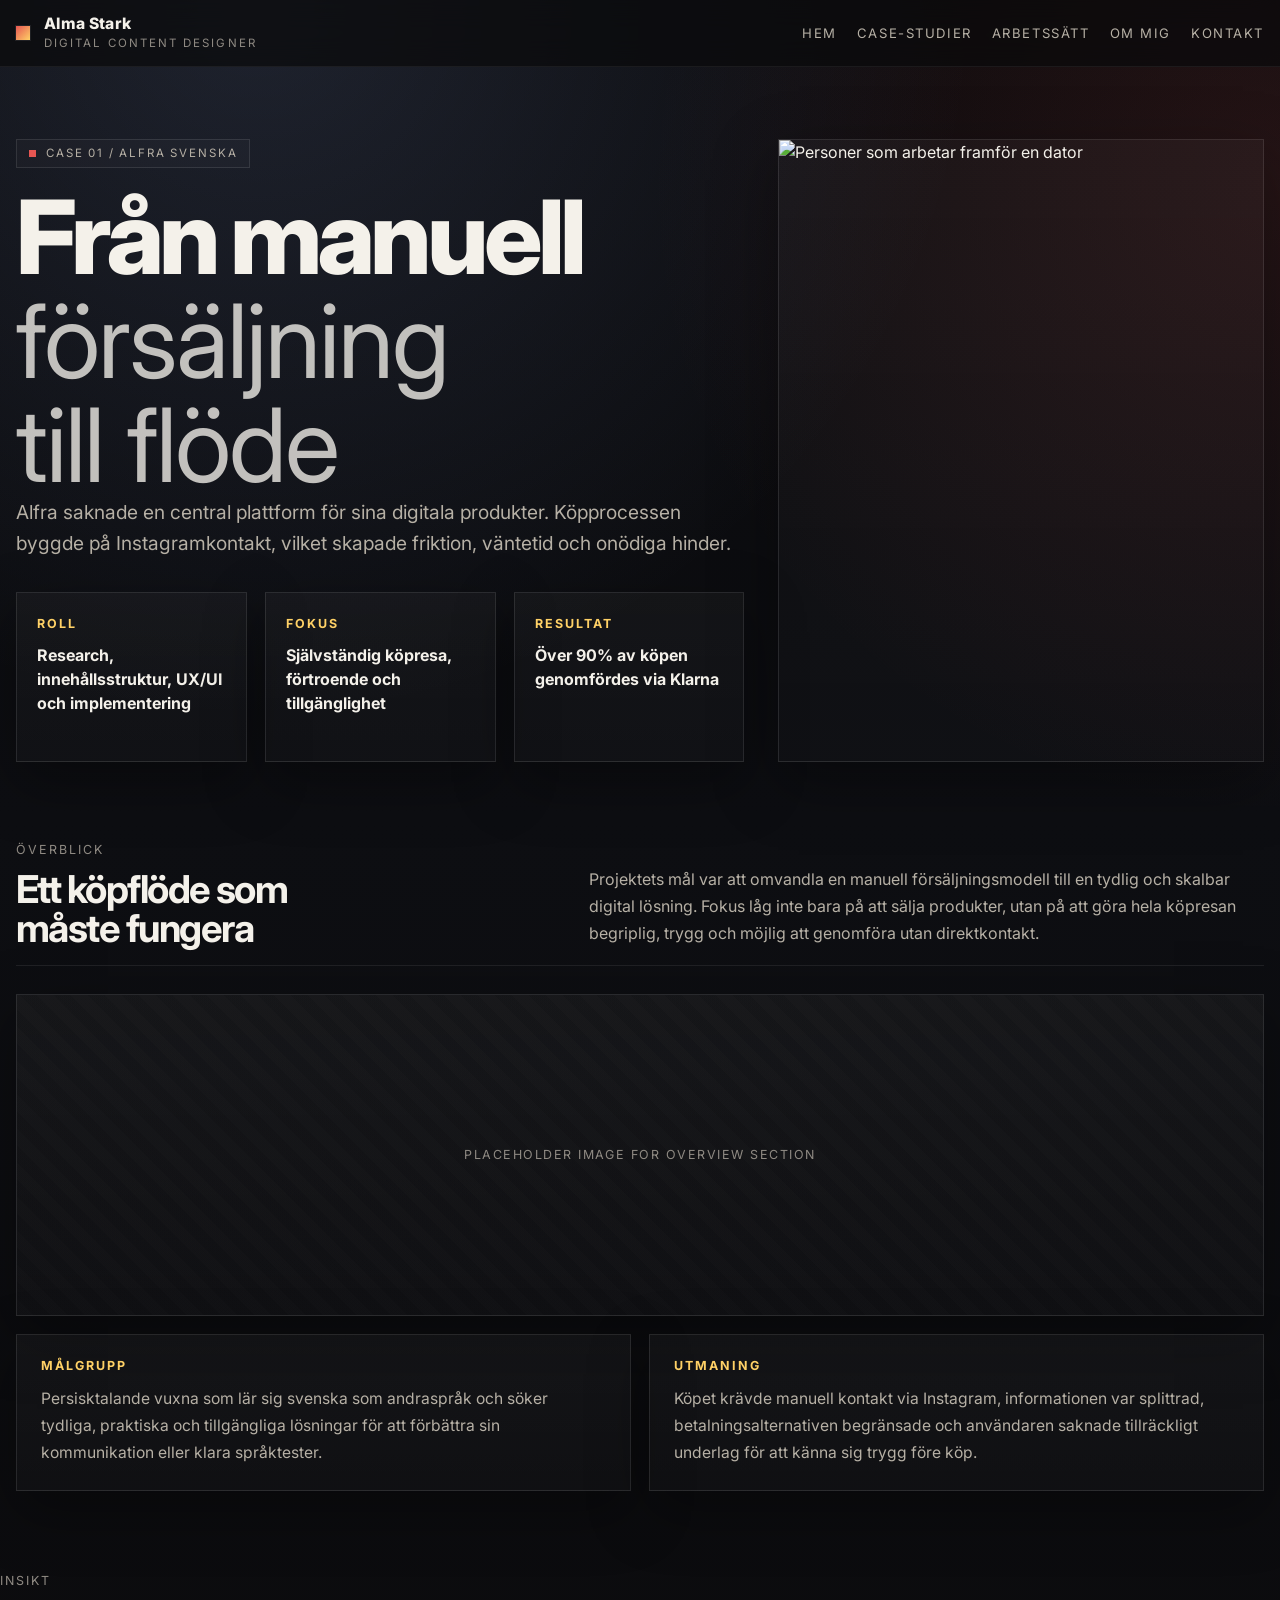
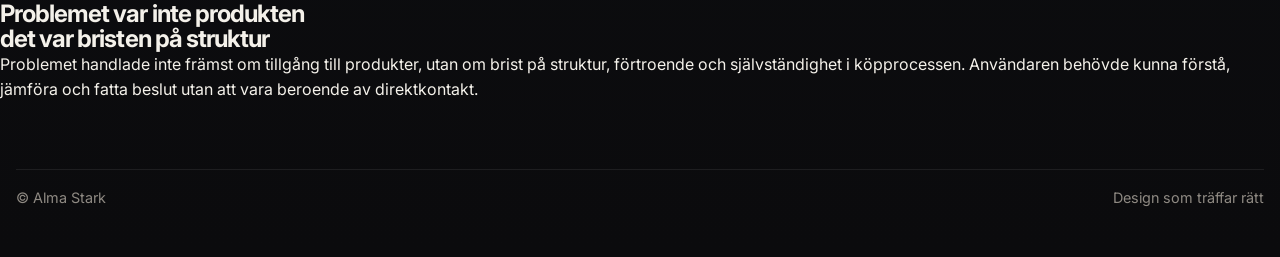
==== commit f25138de: "Update case-alfra.html" ====
--- a/case-alfra.html
+++ b/case-alfra.html
@@ -150,22 +150,28 @@
 
   </div>
 </section>
-<section class="case-insight-split">
-  <div class="case-insight-split__inner">
+<section class="case-insight">
+  <div class="case-insight__inner">
+    <div class="case-insight__head">
 
-    <p class="section-top">Insikt</p>
+      <div class="case-insight__left">
+        <p class="section-top">Insikt</p>
 
-    <h2 class="case-insight-split__title">
-  Problemet var inte produkten<br>
-      det var bristen på struktur
-</h2>
+        <h2 class="case-insight__title">
+          Problemet var inte produkten<br>
+          det var bristen på struktur
+        </h2>
+      </div>
 
-    <p class="case-insight-split__text">
-      Problemet handlade inte främst om tillgång till produkter, utan om brist på struktur,
-      förtroende och självständighet i köpprocessen. Användaren behövde kunna förstå,
-      jämföra och fatta beslut utan att vara beroende av direktkontakt.
-    </p>
+      <div class="case-insight__right">
+        <p class="case-insight__text">
+          Problemet handlade inte främst om tillgång till produkter, utan om brist på struktur,
+          förtroende och självständighet i köpprocessen. Användaren behövde kunna förstå,
+          jämföra och fatta beslut utan att vara beroende av direktkontakt.
+        </p>
+      </div>
 
+    </div>
   </div>
 </section>
     
--- a/assets/css/pages/case-study.css
+++ b/assets/css/pages/case-study.css
@@ -288,6 +288,10 @@
   color: var(--muted);
 }
 
+.case-insight-split__title span{
+  white-space: nowrap;
+}
+
 @media (max-width: 760px){
   .case-insight-split{
     padding: 40px 0 30px;
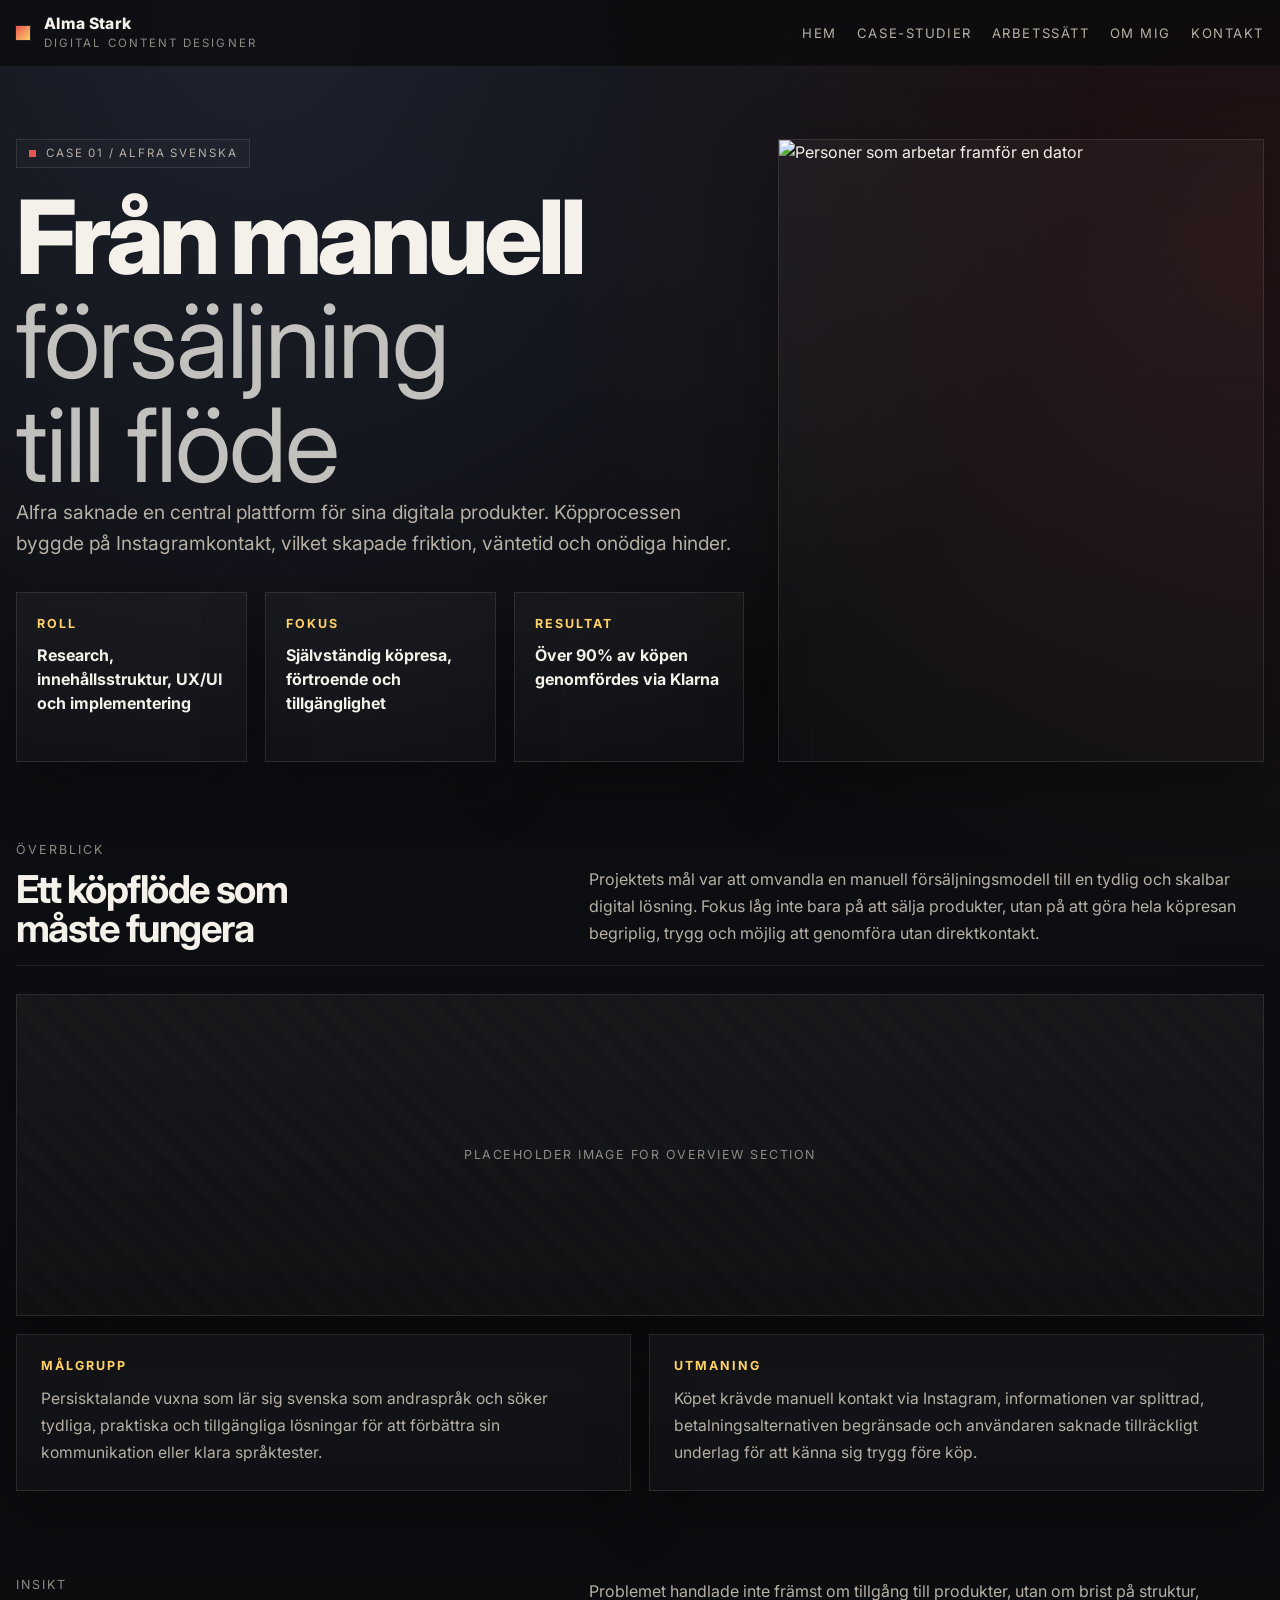
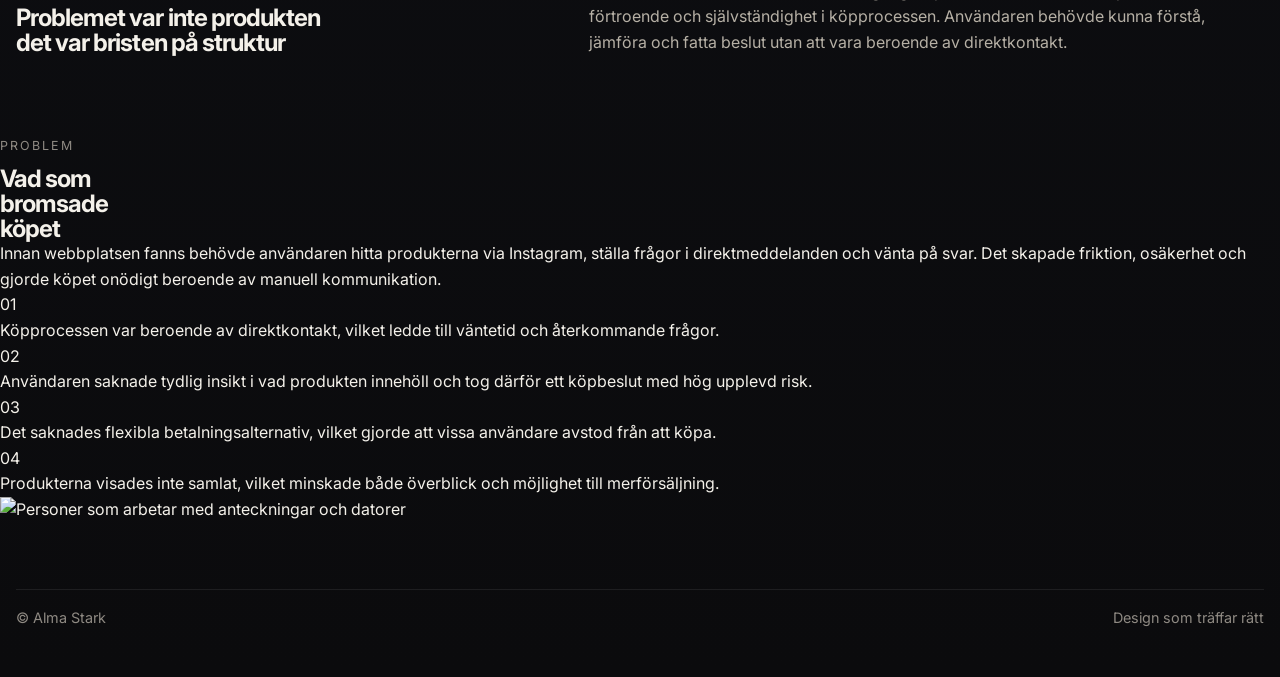
==== commit e78d26eb: "Update case-alfra.html" ====
--- a/case-alfra.html
+++ b/case-alfra.html
@@ -174,6 +174,52 @@
     </div>
   </div>
 </section>
+
+    <section class="case-problem-box">
+  <div class="case-problem-box__inner">
+    <div class="case-problem-box__left">
+      <p class="section-top">Problem</p>
+
+      <h2 class="case-problem-box__title">
+        Vad som<br>
+        bromsade<br>
+        köpet
+      </h2>
+
+      <p class="case-problem-box__intro">
+        Innan webbplatsen fanns behövde användaren hitta produkterna via Instagram,
+        ställa frågor i direktmeddelanden och vänta på svar. Det skapade friktion,
+        osäkerhet och gjorde köpet onödigt beroende av manuell kommunikation.
+      </p>
+
+      <div class="case-problem-box__list">
+        <div class="case-problem-box__item">
+          <div class="case-problem-box__num">01</div>
+          <p>Köpprocessen var beroende av direktkontakt, vilket ledde till väntetid och återkommande frågor.</p>
+        </div>
+
+        <div class="case-problem-box__item">
+          <div class="case-problem-box__num">02</div>
+          <p>Användaren saknade tydlig insikt i vad produkten innehöll och tog därför ett köpbeslut med hög upplevd risk.</p>
+        </div>
+
+        <div class="case-problem-box__item">
+          <div class="case-problem-box__num">03</div>
+          <p>Det saknades flexibla betalningsalternativ, vilket gjorde att vissa användare avstod från att köpa.</p>
+        </div>
+
+        <div class="case-problem-box__item">
+          <div class="case-problem-box__num">04</div>
+          <p>Produkterna visades inte samlat, vilket minskade både överblick och möjlighet till merförsäljning.</p>
+        </div>
+      </div>
+    </div>
+
+    <div class="case-problem-box__right">
+      <img src="assets/images/cases/problem-alfra.jpg" alt="Personer som arbetar med anteckningar och datorer">
+    </div>
+  </div>
+</section>
     
   </main>
 
--- a/assets/css/pages/case-study.css
+++ b/assets/css/pages/case-study.css
@@ -263,37 +263,39 @@
   }
 }
 
-/* ===== Insight Split ===== */
-
-.case-insight-split{
-  padding: 60px 0 50px;
-}
-
-.case-insight-split__inner{
+/* ===== Insight ===== */
+
+.case-insight{
+  padding: 44px 0 40px;
+}
+
+.case-insight__inner{
   width: min(calc(100% - 32px), var(--max));
   margin: 0 auto;
 }
 
-.case-insight-split__title{
-  font-size: 40.95px;
-  line-height: 40.95px;
-  font-weight: 700;
-  letter-spacing: -1.638px;
-  margin: 0;
-  max-width: 331px;
-}
-
-.case-insight-split__text{
-  max-width: 680px;
+.case-insight__head{
+  display: grid;
+  grid-template-columns: .9fr 1.1fr;
+  gap: 20px;
+  align-items: end;
+}
+
+.case-insight__title{
+  margin: 10px 0 0;
+  color: var(--text);
+  max-width: 900px;
+}
+
+.case-insight__text{
+  margin: 0;
   color: var(--muted);
-}
-
-.case-insight-split__title span{
-  white-space: nowrap;
-}
-
-@media (max-width: 760px){
-  .case-insight-split{
-    padding: 40px 0 30px;
-  }
-
+  max-width: 760px;
+}
+
+@media (max-width: 1100px){
+  .case-insight__head{
+    grid-template-columns: 1fr;
+    align-items: start;
+  }
+}
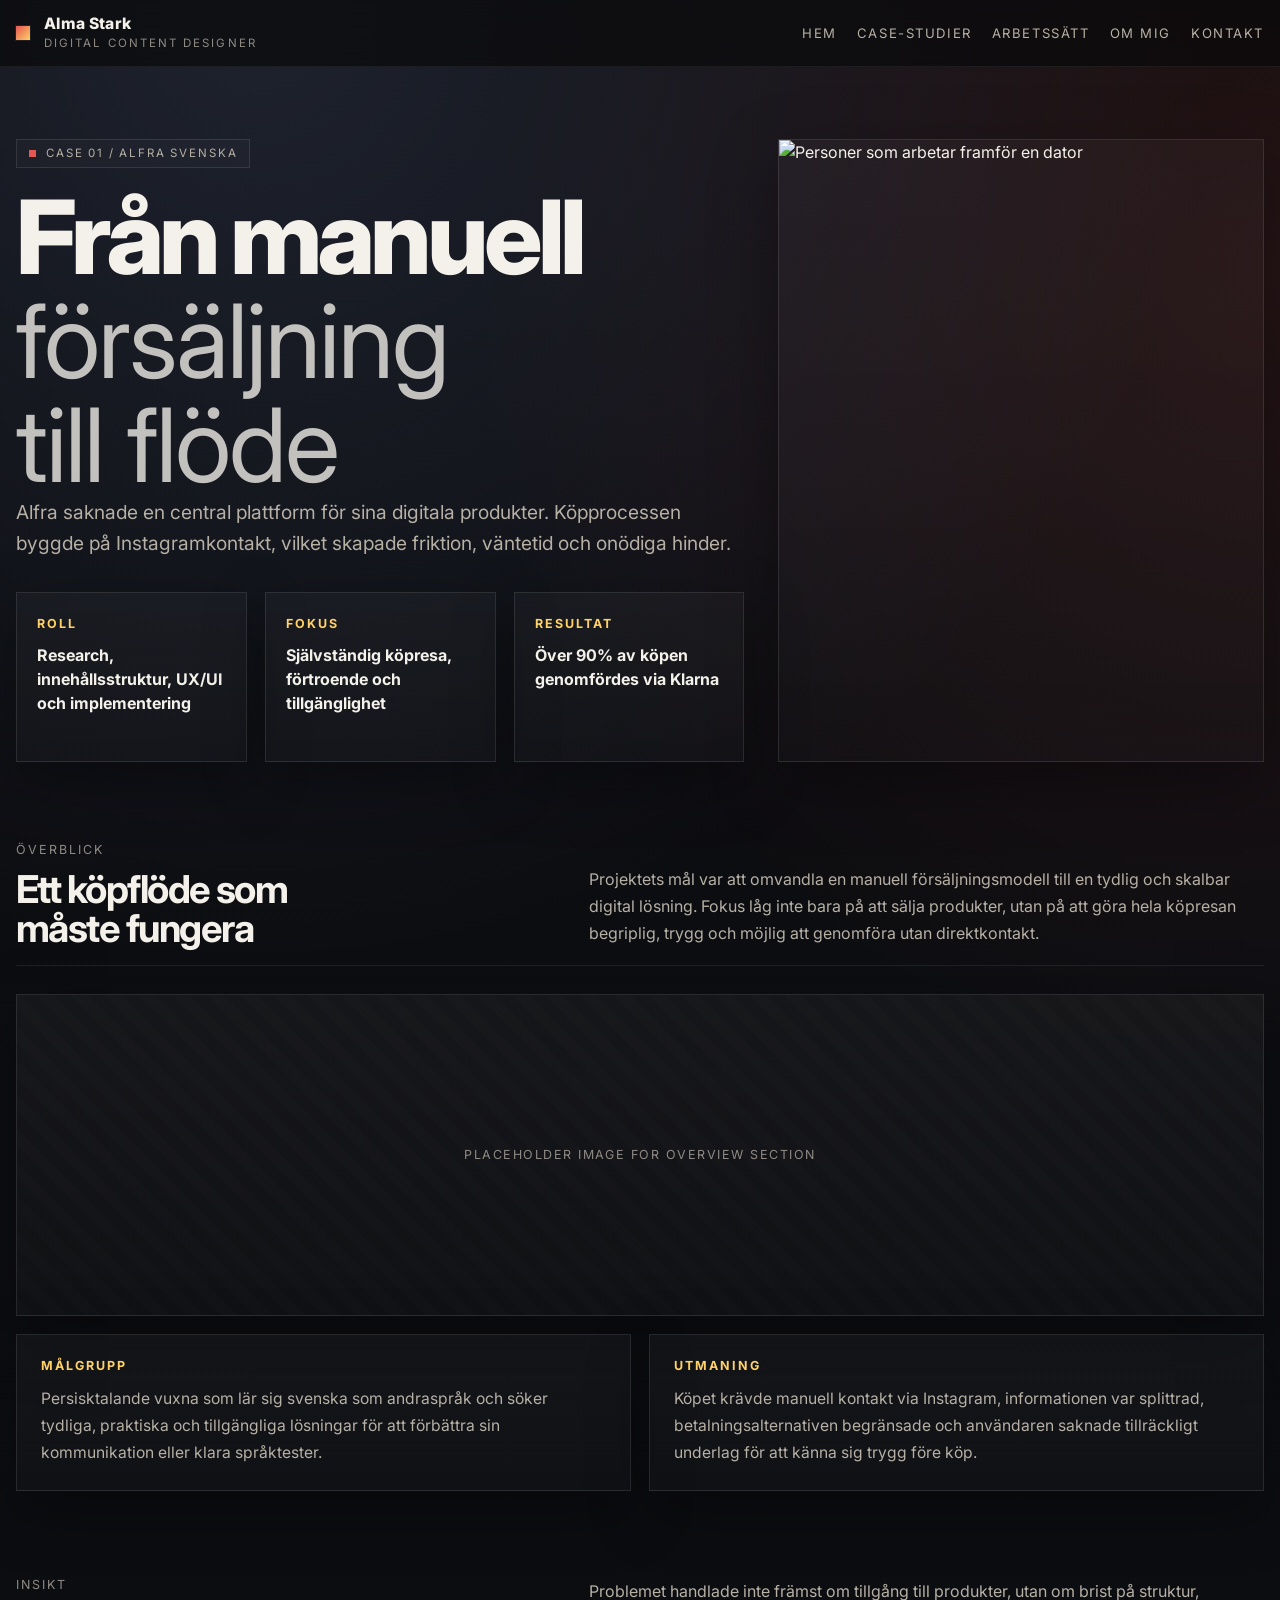
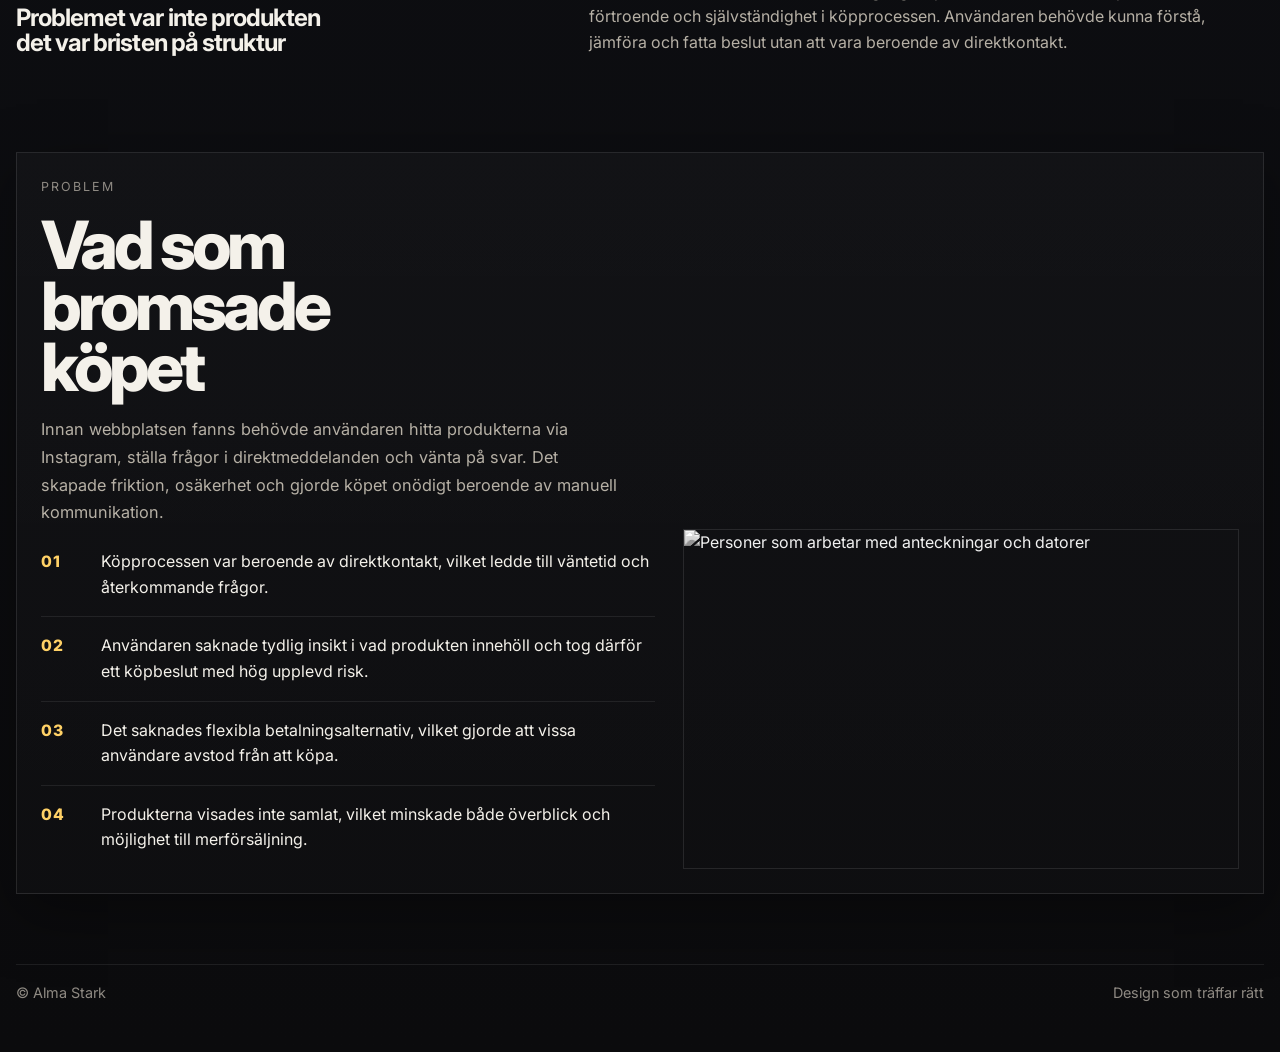
==== commit 0ab95c74: "Update case-alfra.html" ====
--- a/case-alfra.html
+++ b/case-alfra.html
@@ -177,19 +177,16 @@
 
     <section class="case-problem-box">
   <div class="case-problem-box__inner">
+
     <div class="case-problem-box__left">
       <p class="section-top">Problem</p>
 
       <h2 class="case-problem-box__title">
-        Vad som<br>
-        bromsade<br>
-        köpet
+        Vad som bromsade köpet
       </h2>
 
       <p class="case-problem-box__intro">
-        Innan webbplatsen fanns behövde användaren hitta produkterna via Instagram,
-        ställa frågor i direktmeddelanden och vänta på svar. Det skapade friktion,
-        osäkerhet och gjorde köpet onödigt beroende av manuell kommunikation.
+        Innan webbplatsen fanns behövde användaren hitta produkterna via Instagram, ställa frågor i direktmeddelanden och vänta på svar. Det skapade friktion, osäkerhet och gjorde köpet onödigt beroende av manuell kommunikation.
       </p>
 
       <div class="case-problem-box__list">
@@ -218,9 +215,9 @@
     <div class="case-problem-box__right">
       <img src="assets/images/cases/problem-alfra.jpg" alt="Personer som arbetar med anteckningar och datorer">
     </div>
+
   </div>
 </section>
-    
   </main>
 
 <footer class="site-footer">
--- a/assets/css/pages/case-study.css
+++ b/assets/css/pages/case-study.css
@@ -299,3 +299,128 @@
     align-items: start;
   }
 }
+
+/* ===== Problem Box ===== */
+
+.case-problem-box{
+  padding: 56px 0 44px;
+}
+
+.case-problem-box__inner{
+  width: min(calc(100% - 32px), var(--max));
+  margin: 0 auto;
+  display: grid;
+  grid-template-columns: minmax(0, 1.05fr) minmax(360px, .95fr);
+  gap: 28px;
+  padding: 24px;
+  border: 1px solid var(--line);
+  background:
+    linear-gradient(180deg, rgba(255,255,255,.025), rgba(255,255,255,.012));
+  box-shadow: var(--shadow);
+}
+
+.case-problem-box__left{
+  display: flex;
+  flex-direction: column;
+  align-items: flex-start;
+}
+
+.case-problem-box__title{
+  margin: 8px 0 18px;
+  max-width: 8ch;
+  font-size: clamp(2.8rem, 5.2vw, 4.6rem);
+  line-height: .92;
+  letter-spacing: -.06em;
+  font-weight: 800;
+  color: var(--text);
+}
+
+.case-problem-box__intro{
+  max-width: 58ch;
+  color: var(--muted);
+  font-size: 1.02rem;
+  line-height: 1.7;
+  margin: 0 0 22px;
+}
+
+.case-problem-box__list{
+  width: 100%;
+  display: grid;
+}
+
+.case-problem-box__item{
+  display: grid;
+  grid-template-columns: 48px 1fr;
+  gap: 12px;
+  padding: 16px 0;
+  border-top: 1px solid rgba(255,255,255,.08);
+}
+
+.case-problem-box__item:first-child{
+  border-top: none;
+  padding-top: 0;
+}
+
+.case-problem-box__num{
+  font-size: .98rem;
+  font-weight: 800;
+  letter-spacing: .04em;
+  color: var(--accent-2);
+}
+
+.case-problem-box__item p{
+  margin: 0;
+  color: var(--text);
+  line-height: 1.6;
+  font-size: 1rem;
+}
+
+.case-problem-box__right{
+  display: flex;
+  align-items: end;
+}
+
+.case-problem-box__right img{
+  width: 100%;
+  height: 100%;
+  max-height: 340px;
+  object-fit: cover;
+  border: 1px solid var(--line);
+  filter: grayscale(100%);
+}
+
+@media (max-width: 1100px){
+  .case-problem-box__inner{
+    grid-template-columns: 1fr;
+  }
+
+  .case-problem-box__right img{
+    max-height: 420px;
+  }
+}
+
+@media (max-width: 760px){
+  .case-problem-box{
+    padding: 40px 0 30px;
+  }
+
+  .case-problem-box__inner{
+    width: min(calc(100% - 28px), var(--max));
+    padding: 18px;
+    gap: 20px;
+  }
+
+  .case-problem-box__title{
+    max-width: 9ch;
+    font-size: clamp(2.2rem, 12vw, 3.4rem);
+  }
+
+  .case-problem-box__item{
+    grid-template-columns: 40px 1fr;
+    gap: 10px;
+  }
+
+  .case-problem-box__right img{
+    max-height: 280px;
+  }
+}
